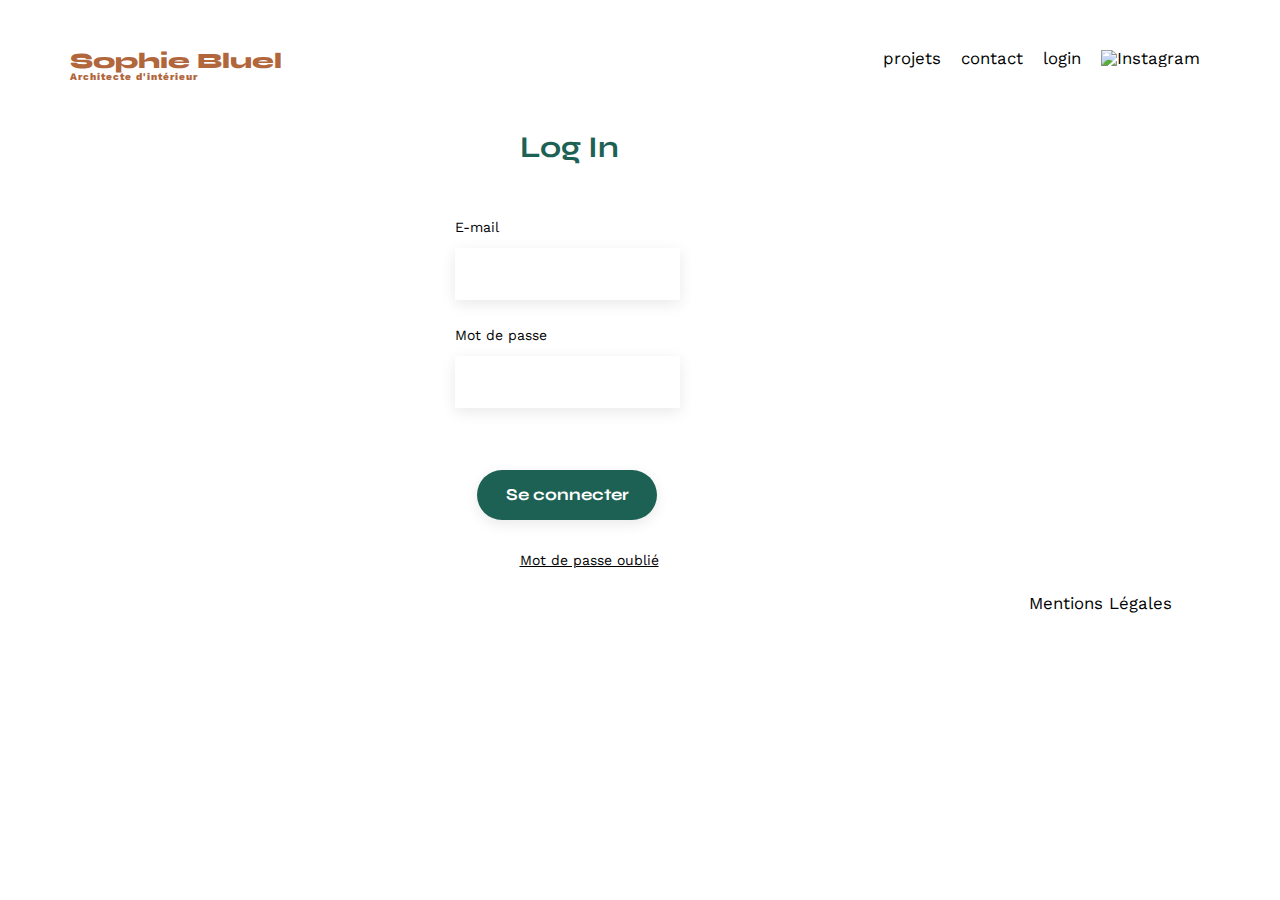
==== FrontEnd/login.html @ 533abb79 "login pages" ====
<!DOCTYPE html>
<html lang="en">

<head>
    <meta charset="UTF-8">
    <meta http-equiv="X-UA-Compatible" content="IE=edge">
    <meta name="viewport" content="width=device-width, initial-scale=1.0">
    <link rel="stylesheet" href="./assets/style.css">
    <link href="https://fonts.googleapis.com/css2?family=Syne:wght@700;800&family=Work+Sans&display=swap"
        rel="stylesheet">
    <title>Document</title>
</head>

<body>
    <header>
        <h1>Sophie Bluel <span>Architecte d'intérieur</span></h1>
        <nav>
			<ul>
				<li><a class="no-underline" href="./index.html"> projets</a></li>
				<li>contact</li>
				<li><a class="no-underline" href="./login.html">login</a> </li>
				<li><img src="./assets/icons/instagram.png" alt="Instagram"></li>
			</ul>
		</nav>
    </header>
    <main>
            <h2 class="login-title">Log In</h2>
            <div id="contact">
            <form method="POST">
                <label for="email">E-mail</label>
                <input type="email" name="email" id="email">
                <label for="password">Mot de passe</label>
                <input type="password" name="password" id="password">
                <br> <br><p class="erreur-msg"></p>
                <input type="submit" value="Se connecter" class="connect">
            </form>
        </div>
        <a class="mdp" href="#">Mot de passe oublié</a>

    </main>

    
	<footer>
		<nav>
			<ul>
				<li>Mentions Légales</li>
			</ul>
		</nav>
	</footer>
    <script type="module" src="./login.js"></script>
</body>

</html>
---- FrontEnd/assets/style.css ----
/* http://meyerweb.com/eric/tools/css/reset/
   v2.0 | 20110126
   License: none (public domain)
*/

html, body, div, span, applet, object, iframe,
h1, h2, h3, h4, h5, h6, p, blockquote, pre,
a, abbr, acronym, address, big, cite, code,
del, dfn, em, img, ins, kbd, q, s, samp,
small, strike, strong, sub, sup, tt, var,
b, u, i, center,
dl, dt, dd, ol, ul, li,
fieldset, form, label, legend,
table, caption, tbody, tfoot, thead, tr, th, td,
article, aside, canvas, details, embed,
figure, figcaption, footer, header, hgroup,
menu, nav, output, ruby, section, summary,
time, mark, audio, video {
	margin: 0;
	padding: 0;
	border: 0;
	font-size: 100%;
	font: inherit;
	vertical-align: baseline;
}
/* HTML5 display-role reset for older browsers */
article, aside, details, figcaption, figure,
footer, header, hgroup, menu, nav, section {
	display: block;
}
body {
	line-height: 1;
}
ol, ul {
	list-style: none;
}
blockquote, q {
	quotes: none;
}
blockquote:before, blockquote:after,
q:before, q:after {
	content: '';
	content: none;
}
table {
	border-collapse: collapse;
	border-spacing: 0;
}
/** end reset css**/
body {
	max-width: 1140px;
	margin:auto;
	font-family: 'Work Sans' ;
	font-size: 14px;
}
header {
	display: flex;
	justify-content: space-between;
	margin: 50px 0
}
section {
	margin: 50px 0
}

h1{
	display: flex;
	flex-direction: column;
	font-family: 'Syne';
	font-size: 22px;
	font-weight: 800;
	color: #B1663C
}

h1 > span {
	font-family: 'Work Sans';
	font-size:10px;
	letter-spacing: 0.1em;
;
}

h2{
	font-family: 'Syne';
	font-weight: 700;
	font-size: 30px;
	color: #1D6154
}
.login-title {
	margin-left: 250px;
}

.mdp {
	margin-left: 250px;
}

.erreur-msg {
	margin-left: 40px;
	color: rgb(212, 37, 37);
	font-weight: 600;
}
nav ul {
	display: flex;
	align-items: center;
	list-style-type: none;

}
nav li {
	padding: 0 10px;
	font-size: 1.2em;
}

li:hover {
	color: #B1663C;
}
#introduction {
	display: flex;
	align-items: center;
}
#introduction figure {
	flex: 1
}
.girl-picture {
	display: block;
	width: 90%;
}
#introduction img {
	display: block;
	margin: auto;
	width: 80%;
}

#introduction article {
	flex: 1
}
#introduction h2 {
	margin-bottom: 1em;
}

#introduction p {
	margin-bottom: 0.5em;
}
#portfolio h2 {
	text-align: center;
	margin-bottom: 1em;
}
.gallery {
	width: 100%;
	display: grid;
	grid-template-columns: 1fr 1fr 1fr;
	grid-column-gap: 20px;
	grid-row-gap: 20px;
}

.gallery img {
	width: 100%;

}
main {
	width: 65%;
	margin: auto;
	display: flex;
	flex-direction: column;

}
#contact {
	width: 50%;
    margin: auto;
	display: flex;
	align-items: start;
	flex-direction: column;
	text-align: center;
}
#contact > * {
	text-align: center;

}
#contact h2{
	margin-bottom: 20px;
}
#contact form {
	text-align: left;
	margin-top:30px;
	display: flex;
	flex-direction: column;
}

#contact input {
	height: 50px;
	font-size: 1.2em;
	border: none;
	box-shadow: 0px 4px 14px rgba(0, 0, 0, 0.09);
}
#contact label {
	margin: 2em 0 1em 0;
}
#contact textarea {
	border: none;
	box-shadow: 0px 4px 14px rgba(0, 0, 0, 0.09);
}

input[type="submit"]{
	font-family: 'Syne';
	font-weight: 700;
	color: white;
	background-color: #1D6154;
	margin : 2em auto ;
	width: 180px;
	text-align: center;
	border-radius: 60px ;
}

input:focus {
	outline: none;
}

footer nav ul {
	display: flex;
	justify-content: flex-end;
	margin: 2em
}

/*buttons verts*/
.allBtn {
	display: flex;
	align-items: center;
	justify-content: center;
	width: 100%;
	height: 37px;
	margin-bottom: 60px;
}

.btn {
	font-family: Syne;
	color: #1D6154;
	display: flex;
	align-items: center;
	justify-content: center;
	border: #1D6154 solid 1px;
	border-radius: 20px;
	margin: 51px 10px 0 10px;
	padding: 9px 11px;
	background-color: white;
}


.active {
	background-color: #1D6154;
	color: white;
}


a {
	display: flex;
	color: black;
}

.no-underline  {
	text-decoration: none;
}

.no-underline:hover {
	color: #B1663C;
}

/* Banner + publier les changements */
.banner {
	display: none;
	justify-content: center;
	align-items: center;
	background: black;
	height: 59px;
	width: 1440px;
	margin-left: -150px;
}

.publish {
	display: flex;
	justify-content: center;
	align-items: center;
	color: black;
	height: 38px;
	width: 216px;
	border-radius: 60px;
	margin-left: 20px;
	border: none;
}

/* Mode edition top */
.mode-edition-top {
	display: flex;
	justify-content: center;
	align-items: center;
	flex-direction: row;
}

.text-top {
	cursor: pointer;
	color: white;
	border: none;
	background-color: black;
	font-family: Work Sans;
	font-size: 15px;
	font-weight: 400;
	text-align: center;
}

.logo-top {
	height: 19px;
	margin-right: 12px;
	cursor: pointer;
}
/* Modifier */
.modifier-container {
	display: none;
	justify-content: center;
	align-items: center;
	width: 28%;
	flex-direction: row;
	margin-top: 15px;
	margin-bottom: 19px;
}

.modifier {
	display: flex;
	cursor: pointer;
	color: rgb(0, 0, 0);
	border: none;
	background-color: rgb(255, 255, 255);
	font-family: Work Sans;
	font-size: 14px;
	font-weight: 400;
	text-align: center;
}

.logo-black {
	display: flex;
	justify-content: center;
	align-items: center;
	height: 14px;
	margin-right: 12px;
	cursor: pointer;
}

/* modifier projets */
.projets-container {
	display: flex;
	justify-content: center;
	align-items: center;
	flex-direction: row;
}

.modifier-projets-container {
	display: none;
	justify-content: center;
	align-items: center;
	flex-direction: row;
	margin-left: 31px;
}

/* MODALE 1*/

.logobin {
	position: absolute;
	right: 5%;
	top: 5%;
}

figcaption {
	color: black
}

.img-container {
	display: flex;
	flex-direction: row;
	width: 60%;
	flex-wrap: wrap;
	height: 60%;
	overflow:auto;
	justify-content: flex-start;
	margin-bottom: 30px;
}
.img-container::-webkit-scrollbar {
	width: 10px;
  }

  /* Track */
  .img-container::-webkit-scrollbar-track {
	background: #d3d3d3; 
	border-radius: 20px;
  }
   
  /* Handle */
  .img-container::-webkit-scrollbar-thumb {
	background: #1D6154; 
	border-radius: 20px;
  }

.img-modal {
	height: 104.07979583740234px;
	width: 78.12284851074219px;
}

.element-modal {
	position: relative;
	height: 120px;
	margin-left: 5px;
	margin-right: 5px;
	margin-top: 12px;
}

.modal-container {
	visibility: hidden;
	position: fixed;
	top: 0;
	left: 0;
	height: 100%;
	width: 100%;
	background-color: #4646464d;
}

.modal-container2 {
	visibility: hidden;
	position: fixed;
	top: 0;
	left: 0;
	height: 100%;
	width: 100%;
	background-color: #4646464d;
}

.modal-container2.active {
	visibility: visible;
}

.modal-container.active {
	visibility: visible;
}


.modal {
	opacity: 0;
	height: 731px;
	width: 630px;
	left: 50%;
	top: 50%;
	padding: 30px;
	background: #fff;
	border-radius: 10px;
	position: relative;
	display: flex;
	flex-direction: column;
	align-items: center;
}

.modal2 {
	opacity: 0;
	display: flex;
	flex-direction: column;
	align-items: center;
	height: 670px;
	width: 630px;
	border-radius: 10px;
	left: 50%;
	top: 50%;
	padding: 30px;
	background: #fff;
	border-radius: 10px;
	position: relative;

}

.modal-container.active .modal {
	opacity: 1;
	transform: translate(-50%, -50%);
}

.modal-container2.active .modal2 {
	opacity: 1;
	transform: translate(-50%, -50%);
}

.modal-close {
	padding: 8px 10px;
	border: none;
	font-size: 18px;
	position: absolute;
	top: 20px;
	right: 20px;
	cursor: pointer;
	background-color: #fff;
	color: #000000;
}

.modalTitle {
	margin-top: 40px;
	margin-bottom: 36px;
	font-weight: 500;
	font-family: Work Sans;
	font-size: 26px;
	font-weight: 400;
	line-height: 30px;
	letter-spacing: 0em;
	text-align: center;
	color: black;
}

.delete-gallery {
	display: flex;
	justify-content: center;
	align-items: center;
	color: #D65353;
	font-family: Syne;
	font-size: 14px;
	font-weight: 400;
	line-height: 17px;
	letter-spacing: 0em;
	text-align: center;

}

.addpicture {
	display: block;
	margin: 24px auto;
	background-color: #1D6154;
	border-radius: 60px;
	border: none;
	color: white;
	font-family: 'Syne';
	font-style: normal;
	font-weight: 700;
	font-size: 14px;
	line-height: 17px;
	cursor: pointer;
	height: 36px;
	width: 237px;
	border-radius: 60px;

}

.trait-container {
	display: flex;
	justify-content: center;
	width: 100%;
}

.trait {
	display: flex;
	width: 420px;
	height: 0px;
	left: 510px;
	top: 1229px;
	border: 1px solid #B3B3B3;
}

/* MODALE 2 */


.valider {
	margin-left: 90px;
	display: flex;
	justify-content: center;
	align-items: center;
	background: #A7A7A7;
	color: white;
	font-family: Syne;
	font-size: 14px;
	font-weight: 700;
	text-align: center;
	height: 36px;
	width: 237px;
	border-radius: 60px;
	border: none;
	margin-top: 32px;
}

.arrowback {
	position: absolute;
	left: 20px;
	top: 20px;
	background-color: #fff;
	border: none;
	cursor: pointer;
}

.ajout-picture {
	background: #E8F1F6;
	width: 70%;
	display: flex;
	flex-direction: column;
	align-items: center;
	justify-content: center;
	position: relative;
}

.ajout-picture p {

	color: #000000;
	font-family: Work Sans;
	font-size: 10px;
	font-weight: 400;
	line-height: 12px;
	letter-spacing: 0em;
	text-align: center;
	margin-bottom: 19px;
}

.icon-picture{
	margin-top: 28px;
	height: 46px;
	width: 58px;
}

.label-addpic {
	margin-top: 31px;
	display: flex;
	align-items: center;
	justify-content: center;
	height: 36px;
	width: 173px;
	border-radius: 50px;
	background-color: #CBD6DC;
	color: #306685;
	font-family: Work Sans;
	font-size: 14px;
	font-weight: 500;
	line-height: 16px;
}

.input-addpic{
	visibility: hidden;
}

.form-container {
	display: flex;
	flex-direction: column;
}


.form-container label {
	color: black;
	display: flex;
	font-family: Work Sans;
	font-size: 14px;
	font-weight: 500;
	line-height: 16px;
	text-align: left;
	margin-top: 30px;
	margin-bottom: 10px;
}

.form-container input{
	height: 51px;
	width: 420px;
	background: #FFFFFF;
	box-shadow: 0px 4px 14px rgba(0, 0, 0, 0.09);
	border:none;
}

.form-container select{
	height: 51px;
	width: 420px;
	margin-bottom: 40px;
	background: #FFFFFF;
	box-shadow: 0px 4px 14px rgba(0, 0, 0, 0.09);
	border:none;

}

.preview-image{
	visibility: hidden;
	position: absolute;
	width: 200px;
	height: 194px;
	z-index: 50;
	background-color: #fff;
}

.preview-image img{
width: 100%;
height: 100%;
z-index: 60;
background-color: #ffffff;
}

.msg-error{
	color:red;
	margin-top: 20px;
}

.selectcategory{
	font-family: 'Work Sans';
	font-size: 10px;
}
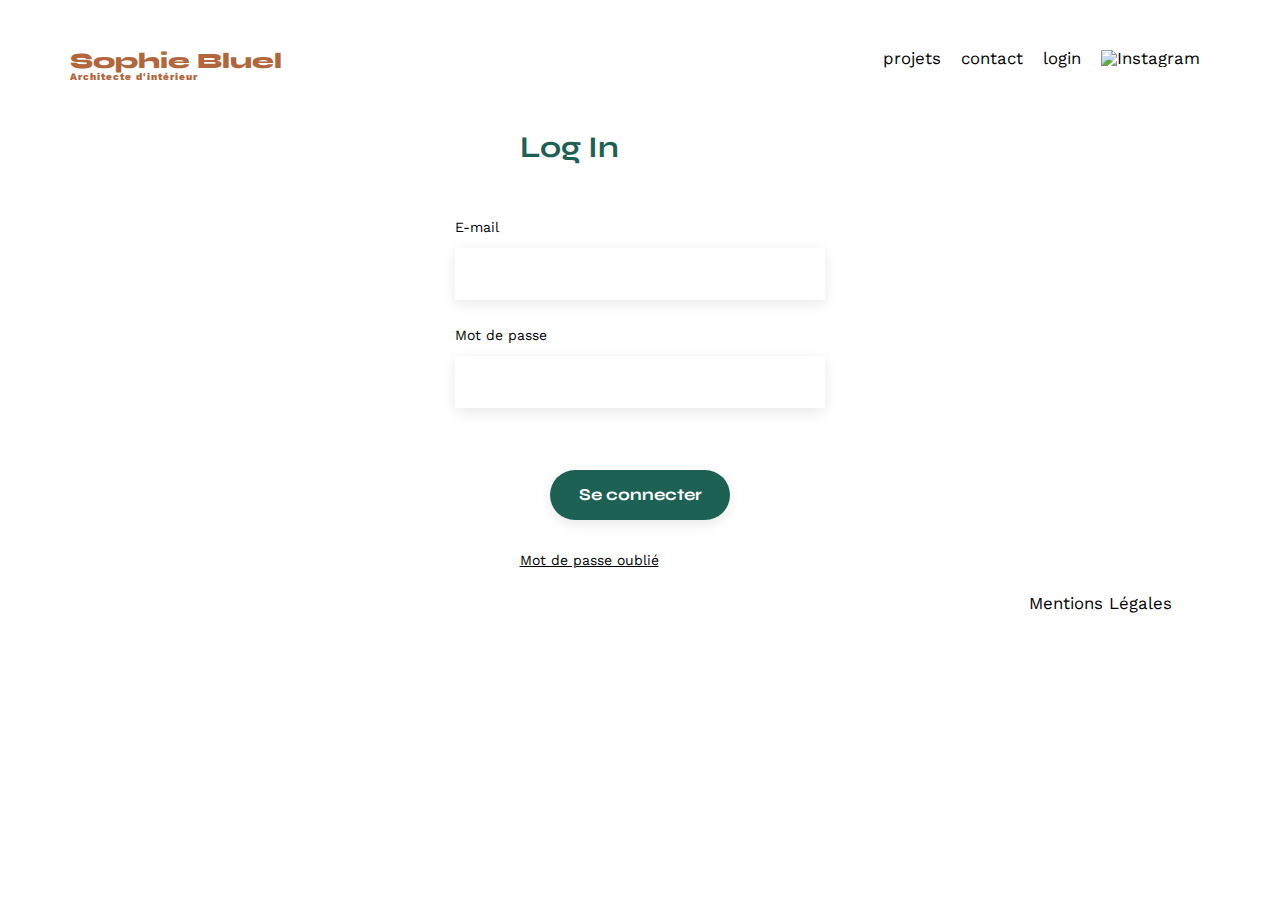
==== commit 174a857a: "login and logout" ====
--- a/FrontEnd/login.html
+++ b/FrontEnd/login.html
@@ -18,12 +18,13 @@
 			<ul>
 				<li><a class="no-underline" href="./index.html"> projets</a></li>
 				<li>contact</li>
-				<li><a class="no-underline" href="./login.html">login</a> </li>
+				<li><a id="log" class="no-underline" href="./login.html">login</a> </li>
 				<li><img src="./assets/icons/instagram.png" alt="Instagram"></li>
 			</ul>
 		</nav>
     </header>
     <main>
+        <div>
             <h2 class="login-title">Log In</h2>
             <div id="contact">
             <form method="POST">
--- a/FrontEnd/assets/style.css
+++ b/FrontEnd/assets/style.css
@@ -164,7 +164,7 @@
 #contact {
 	width: 50%;
     margin: auto;
-	display: flex;
+	
 	align-items: start;
 	flex-direction: column;
 	text-align: center;
@@ -239,6 +239,7 @@
 	margin: 51px 10px 0 10px;
 	padding: 9px 11px;
 	background-color: white;
+	cursor: pointer;
 }
 
 
@@ -310,7 +311,7 @@
 }
 /* Modifier */
 .modifier-container {
-	display: none;
+	display: flex;
 	justify-content: center;
 	align-items: center;
 	width: 28%;
